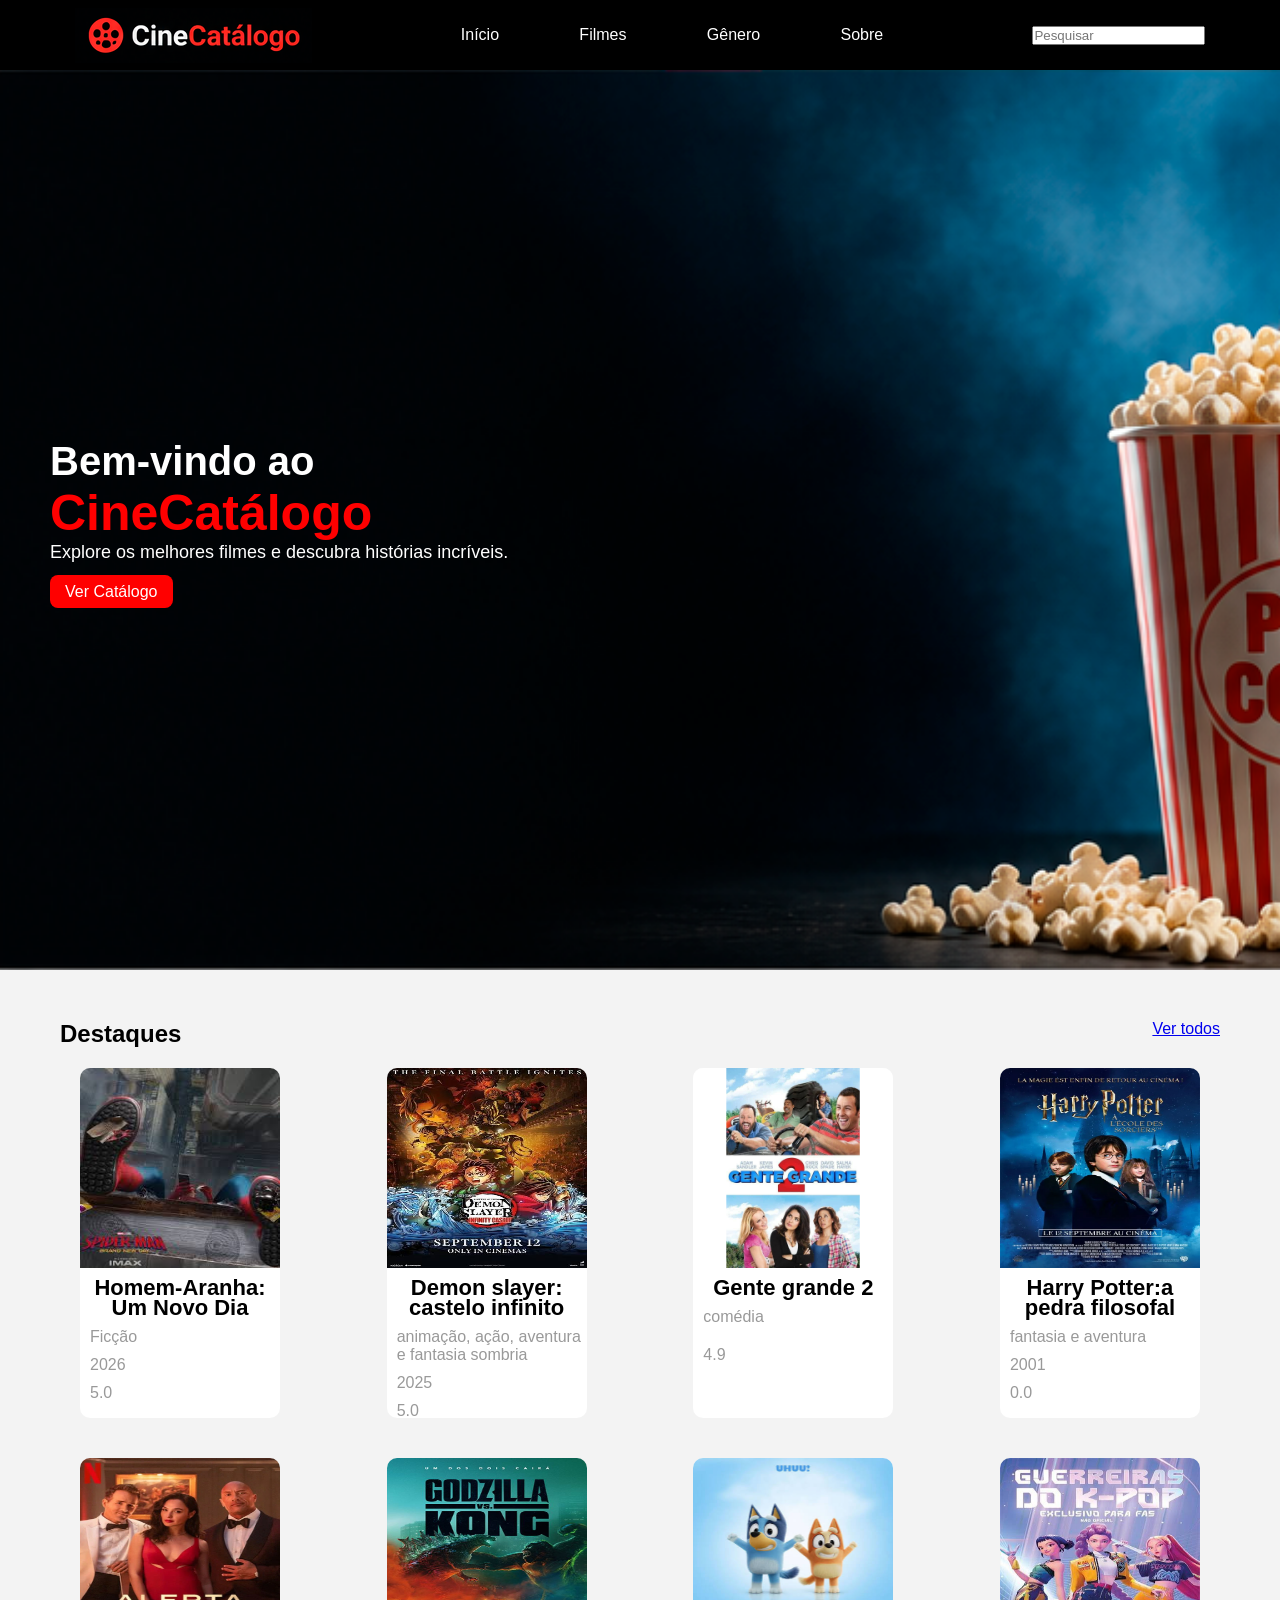
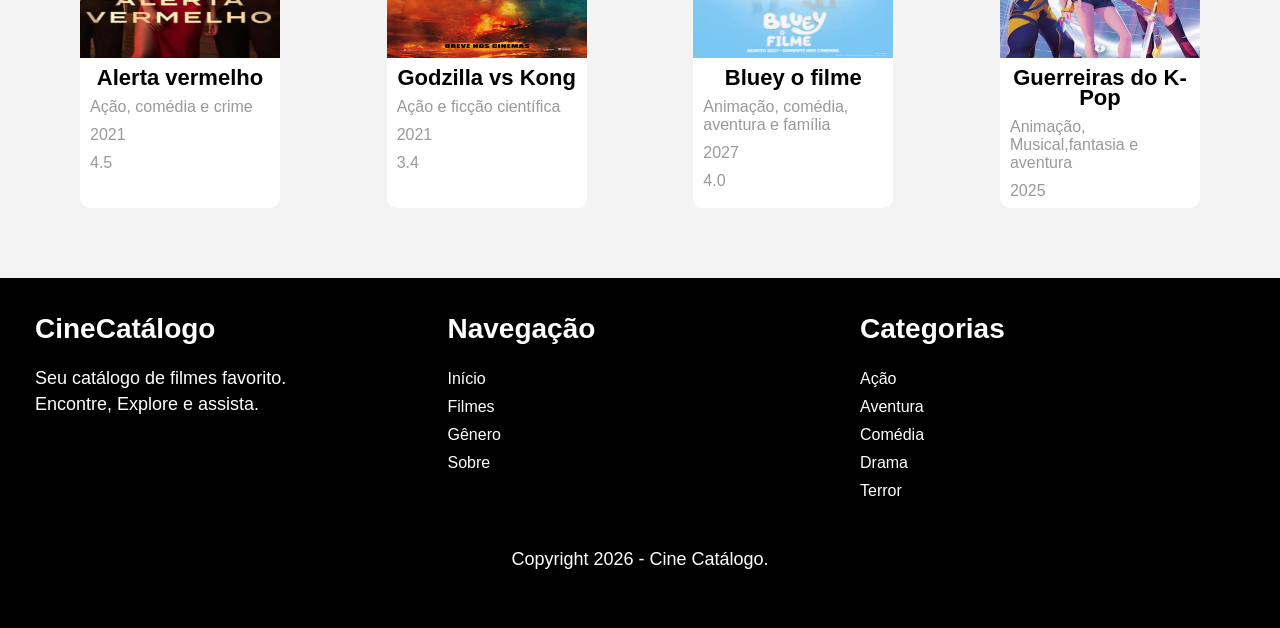
==== certo-main/certo/index.html @ 367c1587 "Add files via upload" ====
<html>
	<head>
		<title>Cine Catálogo</title>
		<link rel="stylesheet" href="style.css">
	</head>
	<body>
		<header>
			<div class="logo">
				<img src="imagens/logo-cine.png">
			</div>
			<ul>
				<li><a href="#">Início</a></li>
				<li><a href="#">Filmes</a></li>
				<li><a href="#">Gênero</a></li>
				<li><a href="#">Sobre</a></li>
			</ul>
			<div class="pesquisa">
				<input type="text" placeholder="Pesquisar">
			</div>
		</header>
<main>
	<div class="slide">
		<div class="descricao-slide">
         	<h3>Bem-vindo ao</h3>
            	<h2>CineCatálogo</h3>
            	<p>Explore os melhores filmes e descubra histórias incríveis.</p>
           	<a href="#">Ver Catálogo</a>
		</div>
	</div>
	<div class="catalogo">

			<ul>
                <div class="destaque-vertodos">
                <h2>Destaques</h2>
                <a href="#">Ver todos</a>
                </div>
				<li>
					<img src="imagens/brand-new-day.jpeg"/>
					<h2>Homem-Aranha: Um Novo Dia</h2>
					<div class="categoria">Ficção</div>
					<div class="lancamento">2026</div>
					<div class="avaliacao">5.0</div>
				</li>
				<li>
					<img src="imagens/demon.png"/>
					<h2>Demon slayer: castelo infinito</h2>
					<div class="categoria">animação, ação, aventura e fantasia sombria</div>
					<div class="lancamento">2025</div>
					<div class="avaliacao">5.0</div>
				</li>
				<li>
					<img src="imagens/gentegrande.png"/>
					<h2>Gente grande 2</h2>
					<div class="categoria">comédia</div>
					<div class="lancamento"></div>
					<div class="avaliacao">4.9</div>
				</li>
				<li>
					<img src="imagens/haypoter.png"/>
					<h2>Harry Potter:a pedra filosofal</h2>
					<div class="categoria">fantasia e aventura</div>
					<div class="lancamento">2001</div>
					<div class="avaliacao">0.0</div>
				</li>
				<li>
					<img src="imagens/alertavermelho.png"/>
					<h2>Alerta vermelho</h2>
					<div class="categoria">Ação, comédia e crime</div>
					<div class="lancamento">2021</div>
					<div class="avaliacao">4.5</div>
				</li>
				<li>
					<img src="imagens/godizilavscong.png"/>
					<h2>Godzilla vs Kong</h2>
					<div class="categoria">Ação e ficção científica</div>
					<div class="lancamento">2021</div>
					<div class="avaliacao">3.4</div>
				</li>
				<li>
					<img src="imagens/bluey.png"/>
					<h2>Bluey o filme</h2>
					<div class="categoria">Animação, comédia, aventura e família</div>
					<div class="lancamento">2027</div>
					<div class="avaliacao">4.0</div>
				</li>
				<li>
					<img src="imagens/pop.png"/>
					<h2>Guerreiras do K-Pop</h2>
					<div class="categoria">Animação, Musical,fantasia e aventura</div>
					<div class="lancamento">2025</div>
					<div class="avaliacao">4.9</div>
				</li>

			</ul>
		</div>
	</main>		

		<footer>
			<div class="sobre">
				<h2>CineCatálogo</h2>
				<p>Seu catálogo de filmes favorito.<br>
				Encontre, Explore e assista.</p>
			</div>
			<div class="menu">
				<h2>Navegação</h2>
				<ul>
					<li><a href="#">Início</a></li>
					<li><a href="#">Filmes</a></li>
					<li><a href="#">Gênero</a></li>
					<li><a href="#">Sobre</a></li>
				</ul>
			</div>
			<div class="categoria">
				<h2>Categorias</h2>
				<ul>
					<li><a href="#">Ação</a></li>
					<li><a href="#">Aventura</a></li>
					<li><a href="#">Comédia</a></li>
					<li><a href="#">Drama</a></li>
					<li><a href="#">Terror</a></li>
				</ul>
			</div>
			<p>Copyright 2026 - Cine Catálogo.</p>
		</footer>
	</body>
</html>
---- certo-main/certo/style.css ----
*{margin: 0; padding: 0;}
body{
	font-family: "Arial";
	background: #f3f3f3;
}
header{
	height: 70px;
	width: 100%;
	background: black;
	display: flex;
	justify-content:space-around;
	align-items: center;
}
ul{
	display:flex;
	justify-content: space-between;
	width: 33%;
}
header a{
	color: white;
	text-decoration: none;
}
header a:hover{
	color: red;
}
main .slide{
	background: url("imagens/banner-principal.png");
	width: 100%;
	height: 100vh;
	background-repeat: no-repeat;
	background-size:cover;
	display: flex;
	align-items: center;
}
main .slide h3{
	color: white;
	font-size: 40px;
}
main .slide h2{
	color: red;
	font-size: 50px;
}
main .slide p{
	color: white;
	font-size: 18px;
	margin-bottom: 20px;
}
main .slide a{
	color: white;
	background: red;
	padding: 8px 15px;
	text-decoration: none;
	border-radius: 8px;
}
main .slide .descricao-slide{
	margin-left: 50px;
}
main .catalogo{
	margin: 50px;
}
main .catalogo ul .destaque-vertodos{
	display: flex;
	justify-content: space-between;
	width: 100%;
}
main .catalogo ul li{
	width: 200px;
	height: 350px;
	overflow: hidden;
	border-radius: 10px;
	margin: 20px;
	background: #ffffff;
}
main .catalogo ul li:hover{
	box-shadow: 1px 1px 5px 2px #00000030;
	cursor: pointer;
}
main .catalogo ul li img{
	width: 100%;
	height: 200px;
}
main .catalogo ul li h2{
	font-size: 22px;
	text-align: center;
	line-height: 20px;
	margin: 10px 0;
}
main .catalogo ul li h2 a{
	color: #000000;
	text-decoration: none;
}
main .catalogo ul li h2 a:hover{
	color: red;
}
main .catalogo ul li .categoria{
	color: #999;
	padding: 0 0 10px 10px;
}
main .catalogo ul li .lancamento{
	color: #999;
	padding: 0 0 10px 10px;
}
main .catalogo ul li .avaliacao{
	color: #999;
	padding: 0 0 10px 10px;
}
main .catalogo ul{
	width: 1160px;
	display: flex;
	flex-wrap: wrap;
	margin: 0 auto;
}
footer{
	background: #000;
	height: 350px;
	width: 100%;
	display: flex;
	padding: 15px;
	color: white;
	box-sizing: border-box;
	flex-wrap: wrap;
}
footer div{
	width: 33%;
}
footer h2{
	font-size: 28px;
	margin: 20px;
}
footer p{
	font-size: 18px;
	line-height: 26px;
	margin: 20px;
}
footer .menu ul{
	display: flex;
	flex-direction: column;
}
footer .menu ul li{
	list-style: none;
	margin: 5px 0 5px 20px;
}
footer .menu ul li a{
	color: white;
	text-decoration: none;
}
footer .menu ul li a:hover{
	color: red;
}

footer .categoria ul{
	display: flex;
	flex-direction: column;
}
footer .categoria ul li{
	list-style: none;
	margin: 5px 0 5px 20px;
}
footer .categoria ul li a{
	color: white;
	text-decoration: none;
}
footer .categoria ul li a:hover{
	color: red;
}
footer > p{
	width: 100%;
	text-align: center;
}
.disponivel ul li:
width: 1000px;

}

.disponivel ul{

}

display: flex;

justify-content: space-between;

width: 1000px;

margin: 20px;

.disponivel ul li{

list-style: none;

background: red;

color: white;

padding: 4px 7px;

font-size: 22px;

border-radius: 7px;

}

.disponivel ul li:hover{

background: black;

}
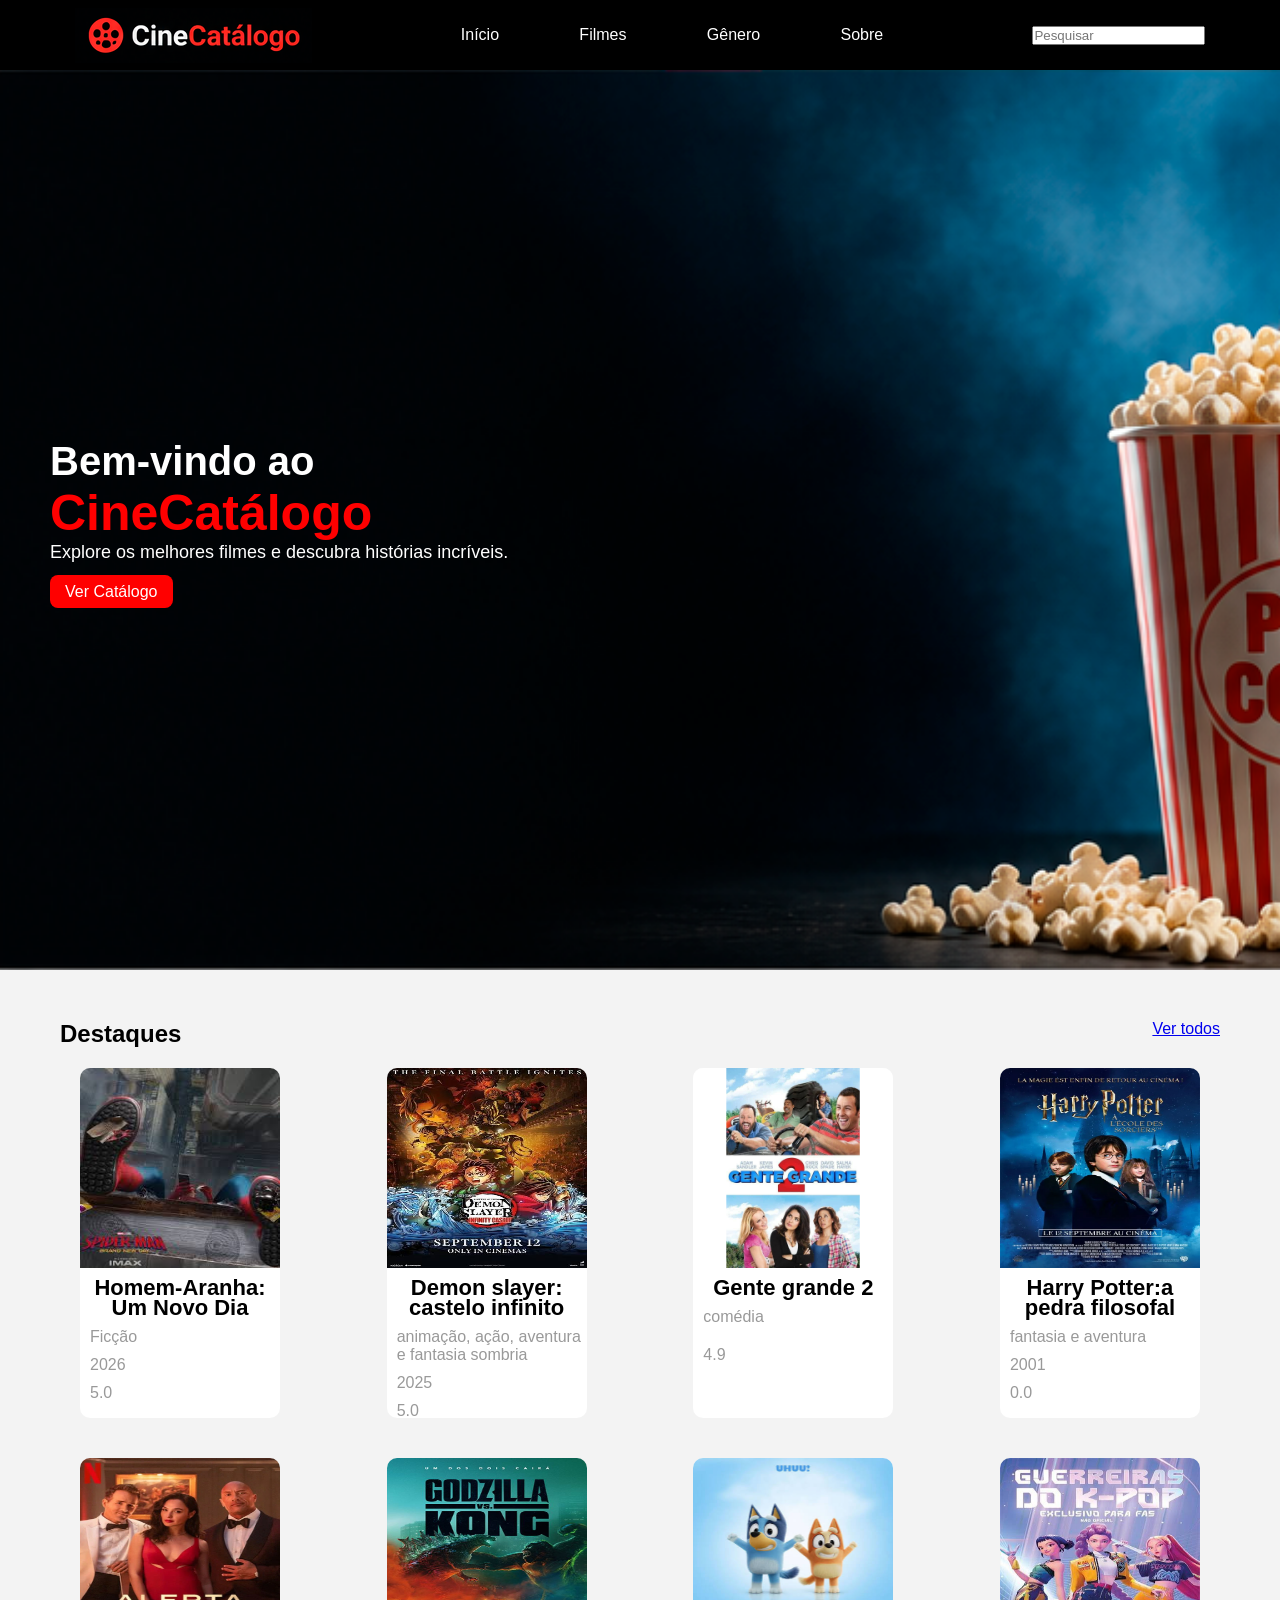
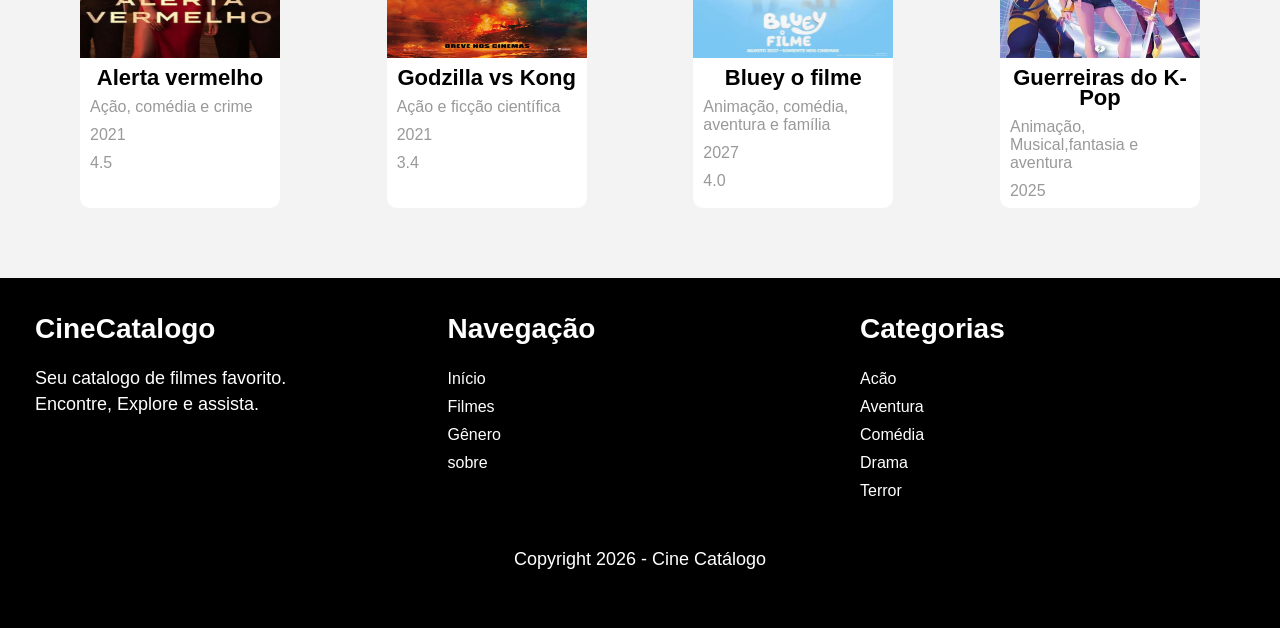
==== commit b4331f8d: "Add files via upload" ====
--- a/certo-main/certo/index.html
+++ b/certo-main/certo/index.html
@@ -18,17 +18,17 @@
 				<input type="text" placeholder="Pesquisar">
 			</div>
 		</header>
-<main>
-	<div class="slide">
-		<div class="descricao-slide">
-         	<h3>Bem-vindo ao</h3>
-            	<h2>CineCatálogo</h3>
-            	<p>Explore os melhores filmes e descubra histórias incríveis.</p>
-           	<a href="#">Ver Catálogo</a>
-		</div>
-	</div>
-	<div class="catalogo">
-
+		<main>
+			<div class="slide">
+				<div class="descricao-slide">
+					<h3>Bem-vindo ao</h3>
+					<h2>CineCatálogo</h2>
+					<p>Explore os melhores filmes e 
+					descubra histórias incríveis.</p>
+					<a href="#">Ver Catálogo</a>
+				</div>
+			</div>
+			<div class="catalogo">
 			<ul>
                 <div class="destaque-vertodos">
                 <h2>Destaques</h2>
@@ -89,38 +89,39 @@
 					<div class="categoria">Animação, Musical,fantasia e aventura</div>
 					<div class="lancamento">2025</div>
 					<div class="avaliacao">4.9</div>
-				</li>
+				</li>	
+			</div>
+		</main>
+                <footer>
+                           <div class="sobre">
+                                                <h2>CineCatalogo</h2> 
+                                                <p>Seu catalogo de filmes favorito.<br>
+                                                Encontre, Explore e assista.<p>
 
-			</ul>
-		</div>
-	</main>		
+               </div>
+                         <div class="menu">
+                                <h2>Navegação</h2>
+                                <ul>
+                                        <li><a href="#">Início</a></li>
+                                        <li><a href="#">Filmes</a></li>
+                                        <li><a href="#">Gênero</a></li>
+                                         <li><a href="#">sobre</a></li>
+                                </ul>
 
-		<footer>
-			<div class="sobre">
-				<h2>CineCatálogo</h2>
-				<p>Seu catálogo de filmes favorito.<br>
-				Encontre, Explore e assista.</p>
-			</div>
-			<div class="menu">
-				<h2>Navegação</h2>
-				<ul>
-					<li><a href="#">Início</a></li>
-					<li><a href="#">Filmes</a></li>
-					<li><a href="#">Gênero</a></li>
-					<li><a href="#">Sobre</a></li>
-				</ul>
-			</div>
-			<div class="categoria">
-				<h2>Categorias</h2>
-				<ul>
-					<li><a href="#">Ação</a></li>
-					<li><a href="#">Aventura</a></li>
-					<li><a href="#">Comédia</a></li>
-					<li><a href="#">Drama</a></li>
-					<li><a href="#">Terror</a></li>
-				</ul>
-			</div>
-			<p>Copyright 2026 - Cine Catálogo.</p>
-		</footer>
+                </div>
+                        <div class="categoria">
+                                <h2>Categorias</h2>
+                                <ul>
+                                        <li><a href="#">Acão</a></li>
+                                        <li><a href="#">Aventura</a></li>
+                                        <li><a href="#">Comédia</a></li>
+                                        <li><a href="#">Drama</a></li>
+                                        <li><a href="#">Terror</a></li>
+                                </ul>
+
+
+</div>
+					<p>Copyright 2026 - Cine Catálogo</p>
+                </footer>
 	</body>
-</html>	+</html>
--- a/certo-main/certo/style.css
+++ b/certo-main/certo/style.css
@@ -167,41 +167,61 @@
 	width: 100%;
 	text-align: center;
 }
-.disponivel ul li:
-width: 1000px;
-
-}
-
+/*SINGLE*/
+.conteudo{
+	width: 1440px;
+	margin: 0 auto;
+}
+.filme{
+	display: flex;
+}
+.filme img{
+	width: 200px;
+	margin: 20px;
+	border: 3px solid #cccccc40;
+	box-shadow: 0px 0px 3px 5px #00000030;
+	border-radius: 10px;
+}
+.filme h1{
+	margin-top: 20px;
+	color: #777777;
+	margin-bottom: 20px;
+}
+.filme p{
+	font-size: 19px;
+	text-align: justify;
+}
+.disponivel{
+	width: 1000px;
+}
 .disponivel ul{
-
-}
-
-display: flex;
-
-justify-content: space-between;
-
-width: 1000px;
-
-margin: 20px;
-
+	display: flex;
+	justify-content: space-between;
+	width: 1000px;
+	margin: 20px;
+}
 .disponivel ul li{
-
-list-style: none;
-
-background: red;
-
-color: white;
-
-padding: 4px 7px;
-
-font-size: 22px;
-
-border-radius: 7px;
-
-}
-
+	list-style: none;
+	background: red;
+	color: white;
+	padding: 4px 7px;
+	font-size: 22px;
+	border-radius: 7px;
+}
 .disponivel ul li:hover{
-
-background: black;
-
-}+	color:black;
+}
+/* menu dropdown */
+.dropdown-content{
+	display: none;
+}
+.dropdown:hover .dropdown-content{
+	display: flex;
+	flex-direction: column;
+	position: absolute;
+	background: black;
+	padding: 0 10px;
+}
+.dropdown-content a{
+	    padding: 7px 0;
+}
